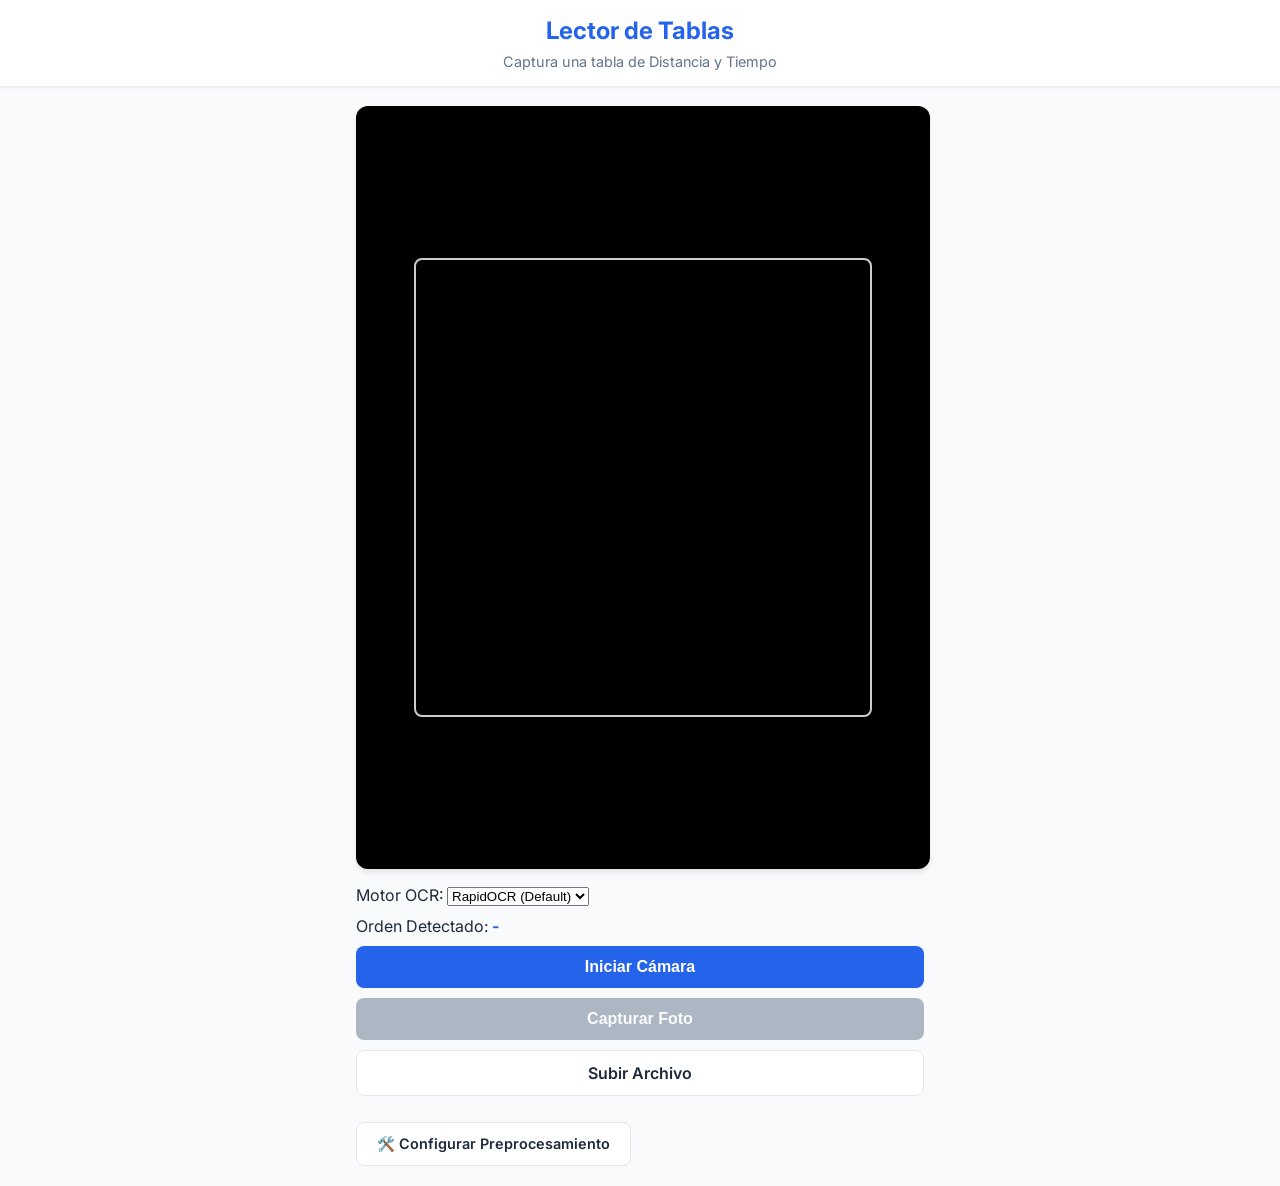
==== index.html @ 1c45f7bc "Añadido Rapid OCR" ====
<!DOCTYPE html>
<html lang="es">

<head>
    <meta charset="UTF-8">
    <meta name="viewport" content="width=device-width, initial-scale=1.0">
    <title>Lector OCR de Tablas - Distancia y Velocidad</title>
    <link rel="stylesheet" href="style.css">
    <!-- Importar Tesseract.js desde CDN -->
    <!-- Tesseract.js removed in favor of OCR.space API -->
    <!-- Google Fonts -->
    <link rel="preconnect" href="https://fonts.googleapis.com">
    <link rel="preconnect" href="https://fonts.gstatic.com" crossorigin>
    <link href="https://fonts.googleapis.com/css2?family=Inter:wght@400;600;700&display=swap" rel="stylesheet">
</head>

<body>

    <header>
        <h1>Lector de Tablas</h1>
        <p>Captura una tabla de Distancia y Tiempo</p>
    </header>

    <main>
        <!-- Sección de Cámara -->
        <section id="camera-section">
            <div class="video-container">
                <video id="video" autoplay playsinline></video>
                <canvas id="canvas" style="display: none;"></canvas>
                <div class="overlay">
                    <div class="scan-area"></div>
                </div>
            </div>

            <div class="controls">
                <div class="control-group">
                    <label for="ocr-engine">Motor OCR:</label>
                    <select id="ocr-engine">
                        <option value="rapid" selected>RapidOCR (Default)</option>
                        <option value="paddle">PaddleOCR</option>
                        <option value="tesseract">Tesseract</option>
                    </select>
                </div>
                <div class="control-group">
                    <label>Orden Detectado:</label>
                    <span id="detected-order" style="font-weight: bold; color: #2563eb;">-</span>
                </div>
                <button id="btn-camera" class="btn primary">Iniciar Cámara</button>
                <button id="btn-capture" class="btn action" disabled>Capturar Foto</button>
                <label for="file-upload" class="btn secondary">Subir Archivo</label>
                <input type="file" id="file-upload" accept="image/*" multiple style="display: none;">

                <div style="margin-top: 1rem;">
                    <a href="preprocess.html" class="btn secondary" style="font-size: 0.9rem;">🛠️ Configurar
                        Preprocesamiento</a>
                </div>

            </div>
        </section>

        <!-- Sección de Estado -->
        <section id="status-section" class="hidden">
            <div class="loader"></div>
            <p id="status-text">Procesando imagen...</p>
            <div class="progress-bar">
                <div id="progress-fill" style="width: 0%"></div>
            </div>
        </section>

        <!-- Sección de Resultados -->
        <section id="results-section" class="hidden">
            <div class="result-header" style="display: flex; justify-content: space-between; align-items: center;">
                <h2>Resultados</h2>
                <span id="processing-time" style="color: #666; font-size: 0.9em;"></span>
            </div>

            <div class="debug-images-container">
                <div>
                    <h4>Imagen Original</h4>
                    <img id="original-image" style="max-width: 100%; border: 1px solid #ccc;">
                </div>
                <div>
                    <h4>Imagen Procesada (Server)</h4>
                    <img id="processed-image-display" style="max-width: 100%; border: 1px solid #ccc;">
                </div>
            </div>

            <div class="raw-text-container">
                <h3>Texto Detectado (Raw)</h3>
                <pre id="raw-text"></pre>
            </div>

            <div class="parsed-text-container">
                <h3>Texto Parseado (JSON)</h3>
                <pre id="parsed-text"
                    style="background: #f0f0f0; padding: 10px; border-radius: 5px; overflow-x: auto;"></pre>
            </div>

            <div id="error-message" class="error hidden"></div>

            <table id="results-table">
                <thead>
                    <tr>
                        <th>Distancia (km)</th>
                        <th>Tiempo</th>
                        <th>Velocidad (km/h)</th>
                    </tr>
                </thead>
                <tbody>
                    <!-- JS will populate -->
                </tbody>
            </table>

            <div class="changes-table-container" style="margin-top: 30px;">
                <h2>Cambios de Velocidad</h2>
                <table id="changes-table">
                    <thead>
                        <tr>
                            <th>Distancia Desde (km)</th>
                            <th>Distancia Hasta (km)</th>
                            <th>Velocidad (km/h)</th>
                            <th>Tiempo Acumulado</th>
                        </tr>
                    </thead>
                    <tbody>
                        <!-- Rows inserted by JS -->
                    </tbody>
                </table>
            </div>

            <button id="btn-reset" class="btn secondary">Escanear Otra Vez</button>
        </section>
    </main>

    <script src="app.js"></script>
</body>

</html>
---- style.css ----
:root {
    --primary-color: #2563eb;
    --primary-hover: #1d4ed8;
    --secondary-color: #64748b;
    --background-color: #f8fafc;
    --surface-color: #ffffff;
    --text-color: #1e293b;
    --border-color: #e2e8f0;
    --success-color: #10b981;
    --error-color: #ef4444;
    --font-family: 'Inter', sans-serif;
}

body {
    font-family: var(--font-family);
    background-color: var(--background-color);
    color: var(--text-color);
    margin: 0;
    padding: 0;
    display: flex;
    flex-direction: column;
    align-items: center;
    min-height: 100vh;
}

header {
    width: 100%;
    background-color: var(--surface-color);
    padding: 1rem;
    text-align: center;
    box-shadow: 0 1px 3px rgba(0, 0, 0, 0.1);
    margin-bottom: 20px;
}

header h1 {
    margin: 0;
    font-size: 1.5rem;
    color: var(--primary-color);
}

header p {
    margin: 0.5rem 0 0;
    font-size: 0.9rem;
    color: var(--secondary-color);
}

main {
    width: 100%;
    max-width: 600px;
    /* Mobile first, but limited width on desktop */
    padding: 0 1rem;
    box-sizing: border-box;
    flex: 1;
}

/* Video Container & Overlay */
.video-container {
    position: relative;
    width: 100%;
    background-color: #000;
    border-radius: 12px;
    overflow: hidden;
    aspect-ratio: 3/4;
    /* Vertical aspect ratio better for documents */
    margin-bottom: 1rem;
    box-shadow: 0 4px 6px -1px rgba(0, 0, 0, 0.1);
    transition: border-color 0.3s, transform 0.3s;
    border: 3px solid transparent;
}

.video-container.drag-over {
    border-color: var(--primary-color);
    transform: scale(1.02);
}

video {
    width: 100%;
    height: 100%;
    object-fit: cover;
}

.overlay {
    position: absolute;
    top: 0;
    left: 0;
    width: 100%;
    height: 100%;
    pointer-events: none;
    display: flex;
    justify-content: center;
    align-items: center;
}

.scan-area {
    width: 80%;
    height: 60%;
    border: 2px solid rgba(255, 255, 255, 0.8);
    border-radius: 8px;
    box-shadow: 0 0 0 9999px rgba(0, 0, 0, 0.5);
    /* Dimming outside */
}

/* Controls */
.controls {
    display: flex;
    flex-direction: column;
    gap: 10px;
    margin-bottom: 20px;
}

.settings {
    margin-top: 10px;
    padding: 10px;
    background: #f8fafc;
    border: 1px solid var(--border-color);
    border-radius: 8px;
    font-size: 0.9rem;
}

.settings label {
    display: block;
    margin-bottom: 5px;
    font-weight: 600;
}

.settings input {
    width: 100%;
    padding: 8px;
    border: 1px solid var(--border-color);
    border-radius: 4px;
    box-sizing: border-box;
    margin-bottom: 5px;
}

.btn {
    padding: 12px 20px;
    border: none;
    border-radius: 8px;
    font-size: 1rem;
    font-weight: 600;
    cursor: pointer;
    transition: background-color 0.2s, transform 0.1s;
    text-align: center;
    text-decoration: none;
    display: inline-block;
}

.btn:active {
    transform: scale(0.98);
}

.btn.primary {
    background-color: var(--primary-color);
    color: white;
}

.btn.primary:hover {
    background-color: var(--primary-hover);
}

.btn.action {
    background-color: var(--success-color);
    color: white;
}

.btn.secondary {
    background-color: var(--surface-color);
    color: var(--text-color);
    border: 1px solid var(--border-color);
}

.btn:disabled {
    opacity: 0.5;
    cursor: not-allowed;
    background-color: var(--secondary-color);
}

/* Status Section */
#status-section {
    text-align: center;
    padding: 20px;
    background: var(--surface-color);
    border-radius: 12px;
    box-shadow: 0 2px 4px rgba(0, 0, 0, 0.05);
}

.loader {
    border: 4px solid var(--border-color);
    border-top: 4px solid var(--primary-color);
    border-radius: 50%;
    width: 30px;
    height: 30px;
    animation: spin 1s linear infinite;
    margin: 0 auto 10px;
}

@keyframes spin {
    0% {
        transform: rotate(0deg);
    }

    100% {
        transform: rotate(360deg);
    }
}

.progress-bar {
    width: 100%;
    height: 6px;
    background-color: var(--border-color);
    border-radius: 3px;
    overflow: hidden;
    margin-top: 10px;
}

#progress-fill {
    height: 100%;
    background-color: var(--primary-color);
    transition: width 0.3s ease;
}

/* Results Section */
.hidden {
    display: none !important;
}

.table-container {
    overflow-x: auto;
    margin-bottom: 20px;
    background: var(--surface-color);
    border-radius: 8px;
    box-shadow: 0 1px 3px rgba(0, 0, 0, 0.1);
}

table {
    width: 100%;
    border-collapse: collapse;
    min-width: 300px;
}

th,
td {
    padding: 12px;
    text-align: left;
    border-bottom: 1px solid var(--border-color);
}

th {
    background-color: var(--background-color);
    font-weight: 600;
    color: var(--secondary-color);
}

tr:last-child td {
    border-bottom: none;
}

.error {
    background-color: #fef2f2;
    color: var(--error-color);
    padding: 1rem;
    border-radius: 8px;
    margin-bottom: 1rem;
    border: 1px solid #fecaca;
}

.raw-output {
    margin-bottom: 20px;
    padding: 10px;
    background: #f1f5f9;
    border-radius: 8px;
    font-size: 0.8rem;
}

pre {
    white-space: pre-wrap;
    word-break: break-all;
}

.debug-images-container {
    display: flex;
    gap: 10px;
    margin-bottom: 20px;
    flex-wrap: wrap;
}

.debug-images-container>div {
    flex: 1;
    min-width: 300px;
}

.debug-images-container h4 {
    margin-top: 0;
    margin-bottom: 5px;
    font-size: 0.9em;
    color: #666;
}

/* Hide old debug canvas if present */
#debug-canvas {
    display: none;
}

.debug-view {
    margin-bottom: 20px;
    text-align: center;
}
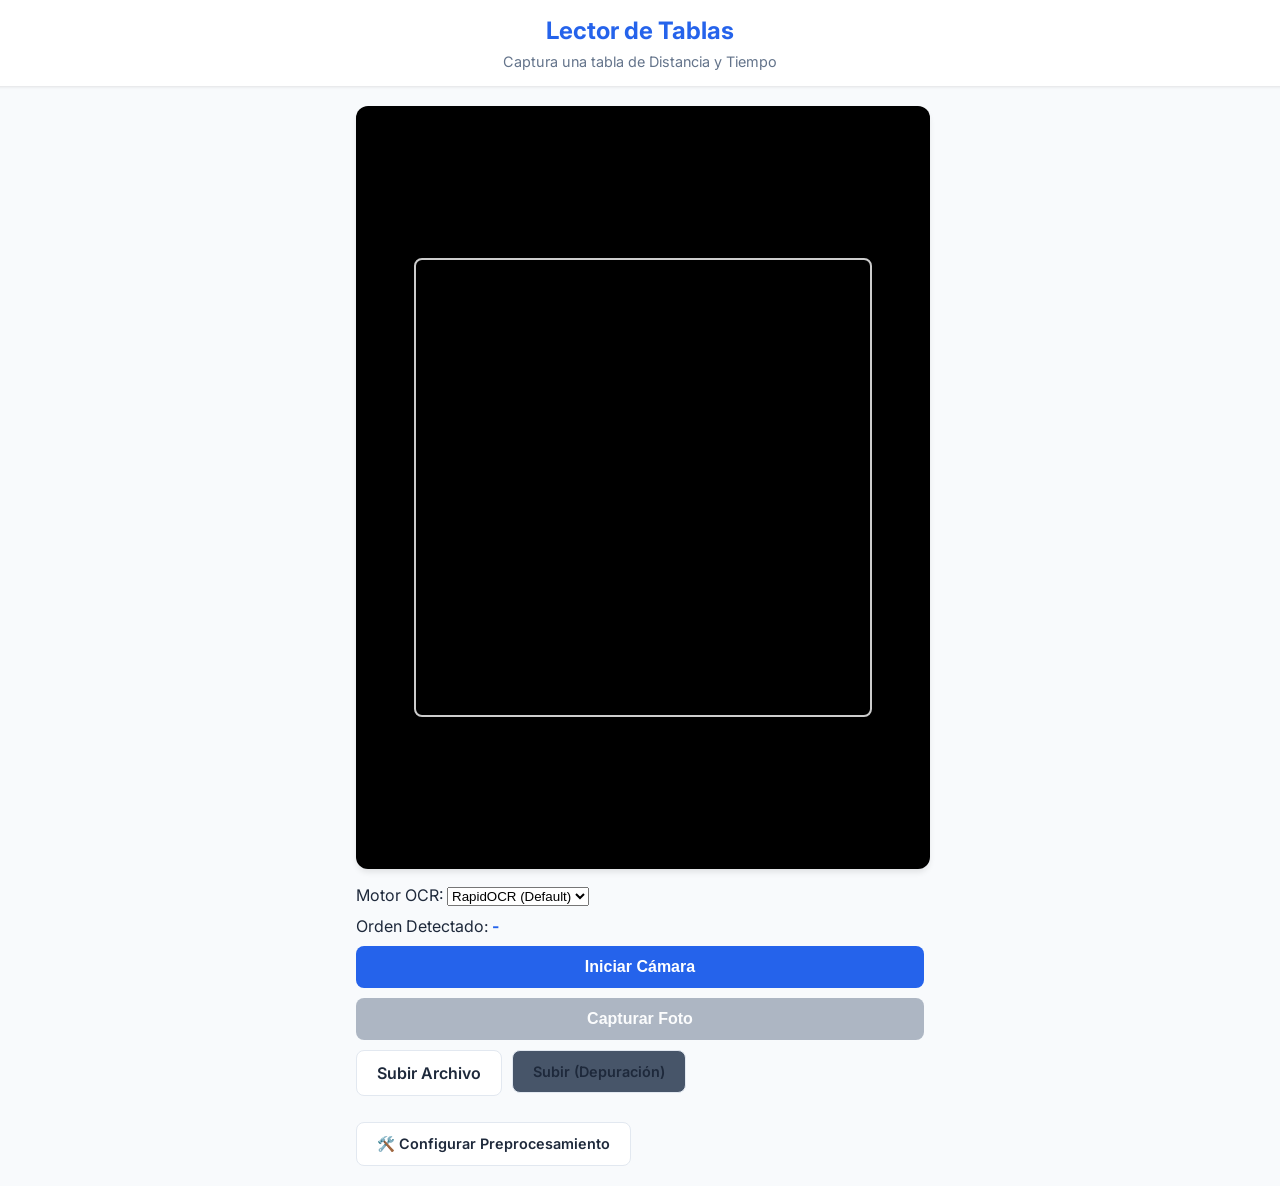
==== commit 579e5f3b: "Añadir opciones de depuración y normal" ====
--- a/index.html
+++ b/index.html
@@ -47,8 +47,19 @@
                 </div>
                 <button id="btn-camera" class="btn primary">Iniciar Cámara</button>
                 <button id="btn-capture" class="btn action" disabled>Capturar Foto</button>
-                <label for="file-upload" class="btn secondary">Subir Archivo</label>
-                <input type="file" id="file-upload" accept="image/*" multiple style="display: none;">
+                <div class="upload-buttons" style="display: flex; gap: 10px; flex-wrap: wrap;">
+                    <!-- Standard Upload -->
+                    <div>
+                        <label for="file-upload-standard" class="btn secondary">Subir Archivo</label>
+                        <input type="file" id="file-upload-standard" accept="image/*" multiple style="display: none;">
+                    </div>
+                    <!-- Debug Upload -->
+                    <div>
+                        <label for="file-upload-debug" class="btn secondary"
+                            style="background-color: #475569; font-size: 0.9em;">Subir (Depuración)</label>
+                        <input type="file" id="file-upload-debug" accept="image/*" multiple style="display: none;">
+                    </div>
+                </div>
 
                 <div style="margin-top: 1rem;">
                     <a href="preprocess.html" class="btn secondary" style="font-size: 0.9rem;">🛠️ Configurar
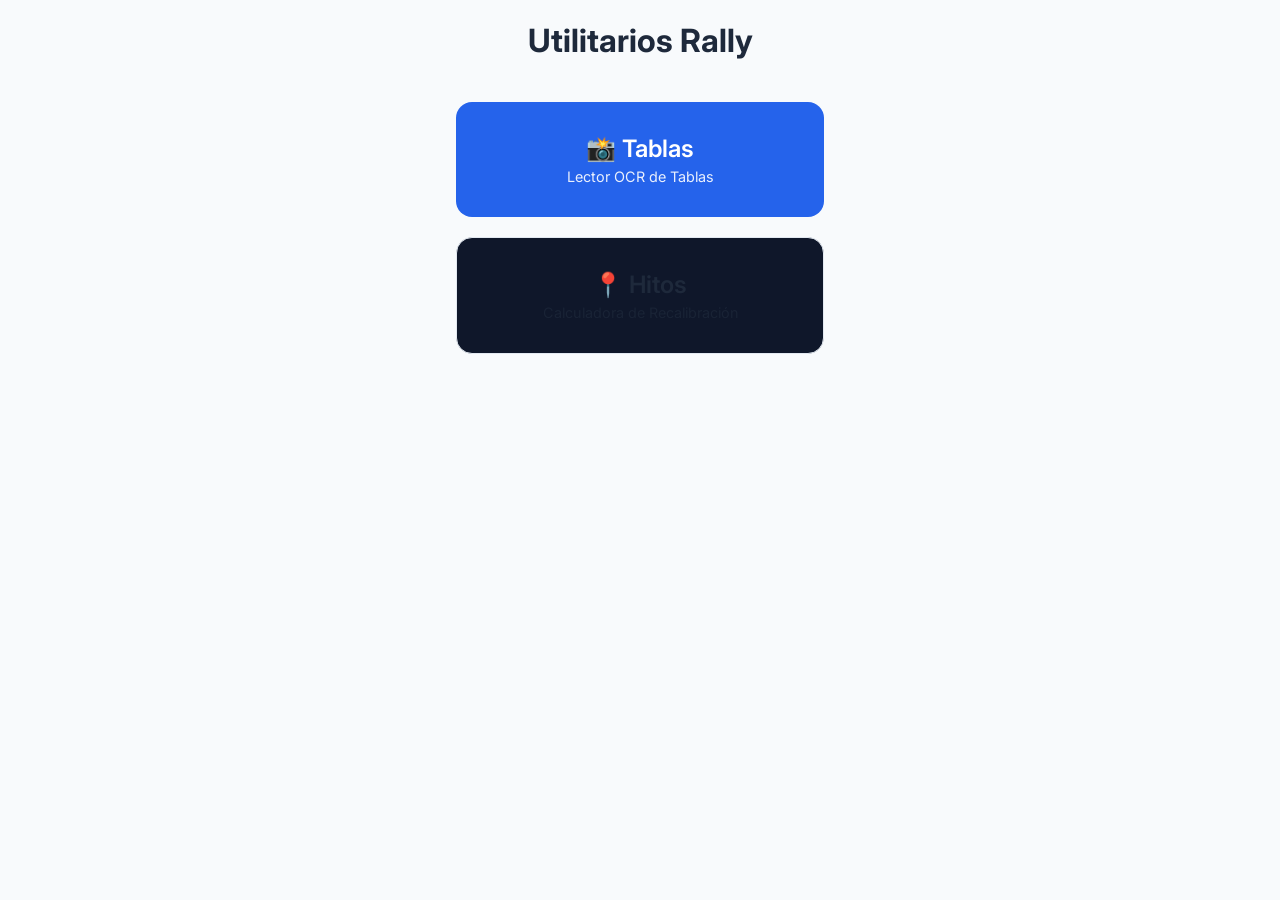
==== commit c12172c4: "Tablas e Hitos" ====
--- a/index.html
+++ b/index.html
@@ -4,146 +4,64 @@
 <head>
     <meta charset="UTF-8">
     <meta name="viewport" content="width=device-width, initial-scale=1.0">
-    <title>Lector OCR de Tablas - Distancia y Velocidad</title>
+    <title>Utilitarios Rally - Lector & Calculadora</title>
     <link rel="stylesheet" href="style.css">
-    <!-- Importar Tesseract.js desde CDN -->
-    <!-- Tesseract.js removed in favor of OCR.space API -->
-    <!-- Google Fonts -->
     <link rel="preconnect" href="https://fonts.googleapis.com">
     <link rel="preconnect" href="https://fonts.gstatic.com" crossorigin>
     <link href="https://fonts.googleapis.com/css2?family=Inter:wght@400;600;700&display=swap" rel="stylesheet">
+    <style>
+        body {
+            display: flex;
+            justify-content: center;
+            align-items: center;
+            min-height: 100vh;
+            text-align: center;
+        }
+
+        .menu-container {
+            display: flex;
+            flex-direction: column;
+            gap: 20px;
+            width: 100%;
+            max-width: 400px;
+        }
+
+        .btn-large {
+            padding: 2rem;
+            font-size: 1.5rem;
+            border-radius: 16px;
+            display: block;
+            width: 100%;
+            box-sizing: border-box;
+            text-decoration: none;
+            transition: transform 0.2s, box-shadow 0.2s;
+        }
+
+        .btn-large:hover {
+            transform: translateY(-5px);
+            box-shadow: 0 10px 15px -3px rgb(0 0 0 / 0.1), 0 4px 6px -4px rgb(0 0 0 / 0.1);
+        }
+    </style>
 </head>
 
 <body>
 
-    <header>
-        <h1>Lector de Tablas</h1>
-        <p>Captura una tabla de Distancia y Tiempo</p>
-    </header>
+    <main class="menu-container">
+        <h1>Utilitarios Rally</h1>
 
-    <main>
-        <!-- Sección de Cámara -->
-        <section id="camera-section">
-            <div class="video-container">
-                <video id="video" autoplay playsinline></video>
-                <canvas id="canvas" style="display: none;"></canvas>
-                <div class="overlay">
-                    <div class="scan-area"></div>
-                </div>
+        <a href="tablas.html" class="btn primary btn-large">
+            📸 Tablas
+            <div style="font-size: 0.9rem; margin-top: 5px; opacity: 0.9; font-weight: normal;">Lector OCR de Tablas
             </div>
+        </a>
 
-            <div class="controls">
-                <div class="control-group">
-                    <label for="ocr-engine">Motor OCR:</label>
-                    <select id="ocr-engine">
-                        <option value="rapid" selected>RapidOCR (Default)</option>
-                        <option value="paddle">PaddleOCR</option>
-                        <option value="tesseract">Tesseract</option>
-                    </select>
-                </div>
-                <div class="control-group">
-                    <label>Orden Detectado:</label>
-                    <span id="detected-order" style="font-weight: bold; color: #2563eb;">-</span>
-                </div>
-                <button id="btn-camera" class="btn primary">Iniciar Cámara</button>
-                <button id="btn-capture" class="btn action" disabled>Capturar Foto</button>
-                <div class="upload-buttons" style="display: flex; gap: 10px; flex-wrap: wrap;">
-                    <!-- Standard Upload -->
-                    <div>
-                        <label for="file-upload-standard" class="btn secondary">Subir Archivo</label>
-                        <input type="file" id="file-upload-standard" accept="image/*" multiple style="display: none;">
-                    </div>
-                    <!-- Debug Upload -->
-                    <div>
-                        <label for="file-upload-debug" class="btn secondary"
-                            style="background-color: #475569; font-size: 0.9em;">Subir (Depuración)</label>
-                        <input type="file" id="file-upload-debug" accept="image/*" multiple style="display: none;">
-                    </div>
-                </div>
-
-                <div style="margin-top: 1rem;">
-                    <a href="preprocess.html" class="btn secondary" style="font-size: 0.9rem;">🛠️ Configurar
-                        Preprocesamiento</a>
-                </div>
-
-            </div>
-        </section>
-
-        <!-- Sección de Estado -->
-        <section id="status-section" class="hidden">
-            <div class="loader"></div>
-            <p id="status-text">Procesando imagen...</p>
-            <div class="progress-bar">
-                <div id="progress-fill" style="width: 0%"></div>
-            </div>
-        </section>
-
-        <!-- Sección de Resultados -->
-        <section id="results-section" class="hidden">
-            <div class="result-header" style="display: flex; justify-content: space-between; align-items: center;">
-                <h2>Resultados</h2>
-                <span id="processing-time" style="color: #666; font-size: 0.9em;"></span>
-            </div>
-
-            <div class="debug-images-container">
-                <div>
-                    <h4>Imagen Original</h4>
-                    <img id="original-image" style="max-width: 100%; border: 1px solid #ccc;">
-                </div>
-                <div>
-                    <h4>Imagen Procesada (Server)</h4>
-                    <img id="processed-image-display" style="max-width: 100%; border: 1px solid #ccc;">
-                </div>
-            </div>
-
-            <div class="raw-text-container">
-                <h3>Texto Detectado (Raw)</h3>
-                <pre id="raw-text"></pre>
-            </div>
-
-            <div class="parsed-text-container">
-                <h3>Texto Parseado (JSON)</h3>
-                <pre id="parsed-text"
-                    style="background: #f0f0f0; padding: 10px; border-radius: 5px; overflow-x: auto;"></pre>
-            </div>
-
-            <div id="error-message" class="error hidden"></div>
-
-            <table id="results-table">
-                <thead>
-                    <tr>
-                        <th>Distancia (km)</th>
-                        <th>Tiempo</th>
-                        <th>Velocidad (km/h)</th>
-                    </tr>
-                </thead>
-                <tbody>
-                    <!-- JS will populate -->
-                </tbody>
-            </table>
-
-            <div class="changes-table-container" style="margin-top: 30px;">
-                <h2>Cambios de Velocidad</h2>
-                <table id="changes-table">
-                    <thead>
-                        <tr>
-                            <th>Distancia Desde (km)</th>
-                            <th>Distancia Hasta (km)</th>
-                            <th>Velocidad (km/h)</th>
-                            <th>Tiempo Acumulado</th>
-                        </tr>
-                    </thead>
-                    <tbody>
-                        <!-- Rows inserted by JS -->
-                    </tbody>
-                </table>
-            </div>
-
-            <button id="btn-reset" class="btn secondary">Escanear Otra Vez</button>
-        </section>
+        <a href="hitos.html" class="btn secondary btn-large" style="background-color: #0f172a;">
+            📍 Hitos
+            <div style="font-size: 0.9rem; margin-top: 5px; opacity: 0.7; font-weight: normal;">Calculadora de
+                Recalibración</div>
+        </a>
     </main>
 
-    <script src="app.js"></script>
 </body>
 
 </html>
